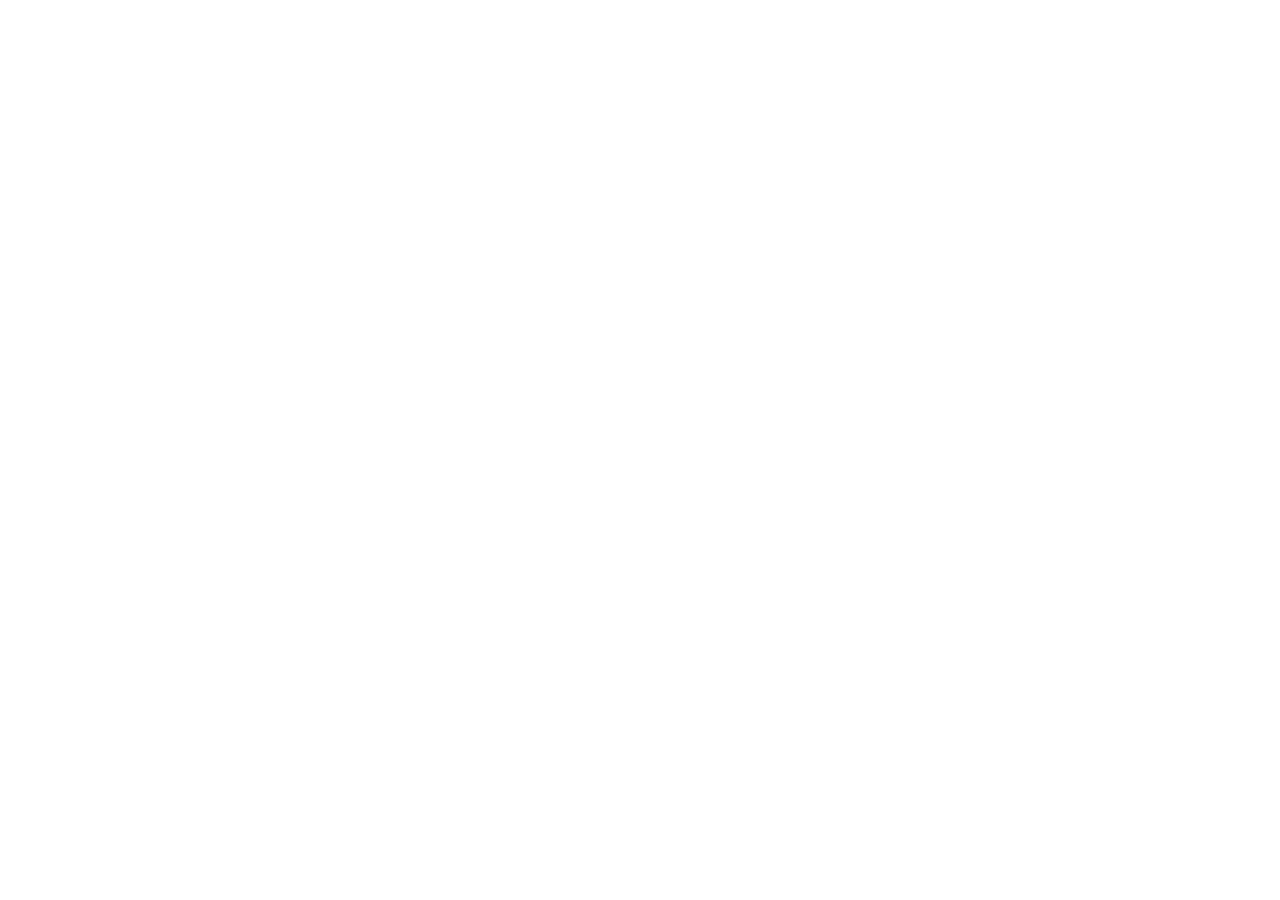
==== index.html @ 61d1d6d4 "Add initial HTML structure to index.html" ====
<!DOCTYPE html>

<html>
  <head>
    <meta charset="utf-8">
    <meta http-equiv="X-UA-Compatible" content="IE=edge">
    <title></title>
    <meta name="description" content="">
    <meta name="viewport" content="width=device-width, initial-scale=1">
    <link rel="stylesheet" href="">
  </head>
  <body>

    
    <script src="" async defer></script>
  </body>
</html>
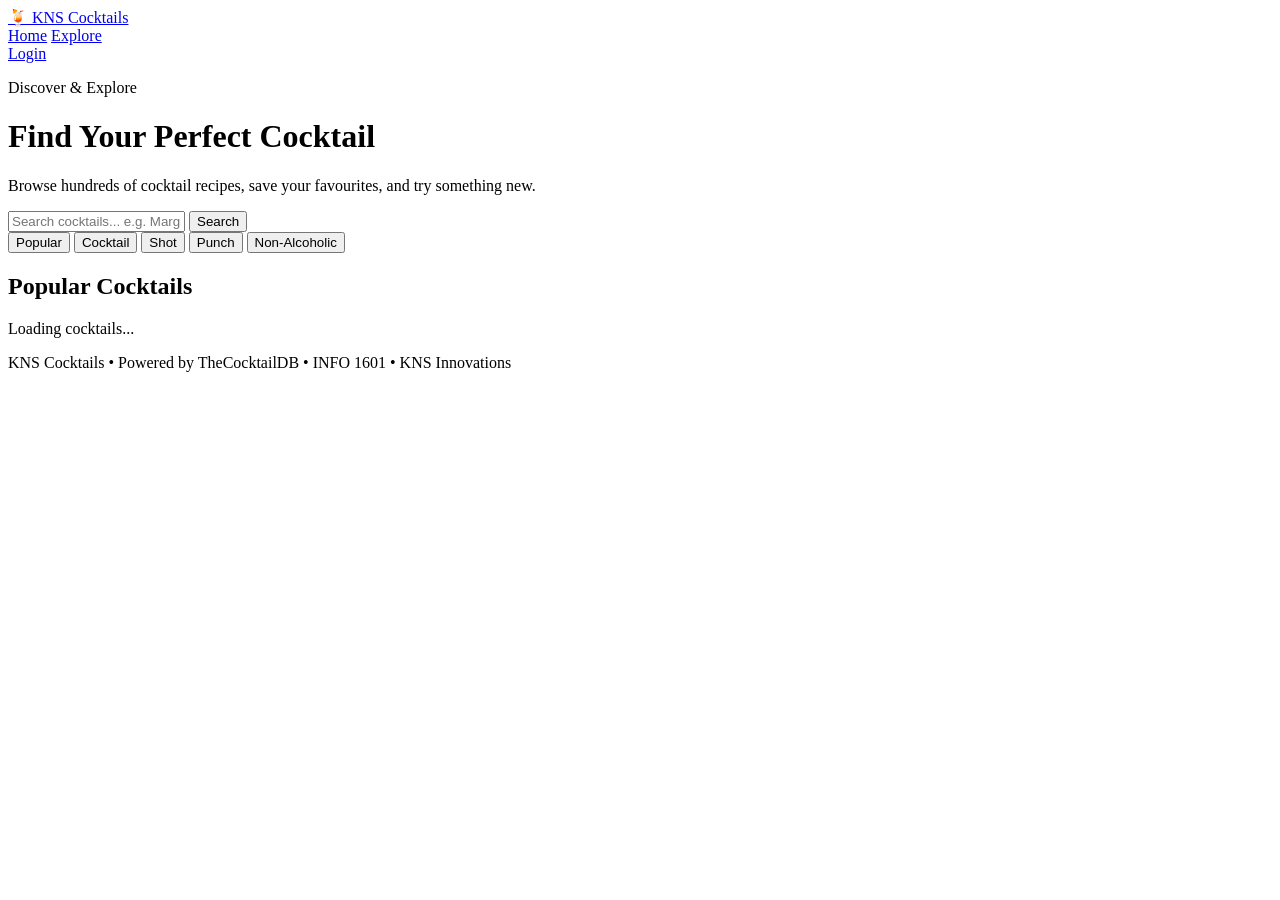
==== commit f8301c16: "Add homepage UI with cocktail search, filters, and dynamic drink cards" ====
--- a/index.html
+++ b/index.html
@@ -1,17 +1,192 @@
 <!DOCTYPE html>
+<html lang="en">
+<head>
+    <meta charset="UTF-8">
+    <meta name="viewport" content="width=device-width, initial-scale=1.0">
+    <meta name="description" content="KNS Cocktail Finder - Discover cocktail recipes">
+    <title>KNS Cocktail Finder</title>
+    <link rel="stylesheet" href="css/style.css">
+    <link href="https://fonts.googleapis.com/css2?family=DM+Sans:wght@400;500;700&family=Playfair+Display:wght@500;700&display=swap" rel="stylesheet">
+    <link rel="manifest" href="manifest.json">
+</head>
+<body>
 
-<html>
-  <head>
-    <meta charset="utf-8">
-    <meta http-equiv="X-UA-Compatible" content="IE=edge">
-    <title></title>
-    <meta name="description" content="">
-    <meta name="viewport" content="width=device-width, initial-scale=1">
-    <link rel="stylesheet" href="">
-  </head>
-  <body>
+<nav>
+    <a href="index.html" class="nav-brand">🍹 KNS Cocktails</a>
 
-    
-    <script src="" async defer></script>
-  </body>
+    <div class="nav-links">
+        <a href="index.html">Home</a>
+        <a href="#explore">Explore</a>
+    </div>
+
+    <div class="nav-links">
+        <a href="login.html" class="btn btn-gold" id="nav-login-btn">Login</a>
+
+        <div id="nav-user-area" style="display:none; align-items:center; gap:10px;">
+            <span style="color:#9b9b8e; font-size:0.88rem;">Hi, <strong style="color:#c9a84c;">Bob</strong></span>
+            <a href="dashboard.html" class="btn btn-outline">Dashboard</a>
+            <button onclick="logout()" class="btn btn-outline">Logout</button>
+        </div>
+    </div>
+</nav>
+
+<div class="hero">
+    <p class="eyebrow">Discover &amp; Explore</p>
+    <h1>Find Your Perfect <span>Cocktail</span></h1>
+    <p class="subtitle">Browse hundreds of cocktail recipes, save your favourites, and try something new.</p>
+
+    <div class="search-bar">
+        <input type="text" id="search-input" placeholder="Search cocktails... e.g. Margarita">
+        <button onclick="searchCocktails()">Search</button>
+    </div>
+
+    <div class="filters">
+        <button class="filter-btn active" onclick="filterClick(this, 'popular')">Popular</button>
+        <button class="filter-btn" onclick="filterClick(this, 'Cocktail')">Cocktail</button>
+        <button class="filter-btn" onclick="filterClick(this, 'Shot')">Shot</button>
+        <button class="filter-btn" onclick="filterClick(this, 'Punch / Party Drink')">Punch</button>
+        <button class="filter-btn" onclick="filterClick(this, 'Non_Alcoholic')">Non-Alcoholic</button>
+    </div>
+</div>
+
+<div class="section" id="explore">
+    <div class="section-header">
+        <h2>Popular <span>Cocktails</span></h2>
+        <span class="result-count" id="result-count"></span>
+    </div>
+    <div class="card-grid" id="cocktail-grid">
+        <p class="loading-msg">Loading cocktails...</p>
+    </div>
+</div>
+
+<footer>
+    <span>KNS Cocktails</span> &bull; Powered by TheCocktailDB &bull; INFO 1601 &bull; KNS Innovations
+</footer>
+
+<script src="js/app.js"></script>
+<script>
+    const API = "https://www.thecocktaildb.com/api/json/v1/1";
+
+    updateNavbar();
+
+    function buildCard(drink) {
+        const saved = isFavourite(drink.idDrink);
+        const icon = saved ? "♥" : "♡";
+        const cls = saved ? "bookmark-btn saved" : "bookmark-btn";
+
+        return `
+            <div class="cocktail-card">
+                <div class="card-img-wrap">
+                    <img src="${drink.strDrinkThumb}" alt="${drink.strDrink}" loading="lazy">
+                    <button class="${cls}" id="bm-${drink.idDrink}" onclick="handleBookmark('${drink.idDrink}')">${icon}</button>
+                </div>
+                <div class="card-info">
+                    <p class="card-name">${drink.strDrink}</p>
+                    <p class="card-category">${drink.strCategory || ""}</p>
+                    <a href="account.html?id=${drink.idDrink}" class="btn-card">View Recipe</a>
+                </div>
+            </div>`;
+    }
+
+    function drawCards(drinks) {
+        const grid = document.querySelector("#cocktail-grid");
+        const countEl = document.querySelector("#result-count");
+
+        if (!drinks || drinks.length === 0) {
+            grid.innerHTML = `<p class="loading-msg">No cocktails found.</p>`;
+            countEl.textContent = "";
+            return;
+        }
+
+        let html = "";
+        for (let drink of drinks) {
+            html += buildCard(drink);
+        }
+
+        grid.innerHTML = html;
+        countEl.textContent = drinks.length + " cocktails";
+    }
+
+    async function loadPopular() {
+        document.querySelector("#cocktail-grid").innerHTML = `<p class="loading-msg">Loading...</p>`;
+
+        const letters = ["m", "b", "s", "g", "a"];
+        const promises = letters.map(l => fetch(API + "/search.php?f=" + l).then(r => r.json()));
+        const results = await Promise.all(promises);
+
+        let drinks = [];
+        for (let result of results) {
+            if (result.drinks) {
+                drinks = drinks.concat(result.drinks);
+            }
+        }
+
+        drawCards(drinks.slice(0, 20));
+    }
+
+    async function loadByCategory(category) {
+        document.querySelector("#cocktail-grid").innerHTML = `<p class="loading-msg">Loading...</p>`;
+
+        let url;
+
+        if (category === "Non_Alcoholic") {
+            url = API + "/filter.php?a=Non_Alcoholic";
+        } else {
+            url = API + "/filter.php?c=" + encodeURIComponent(category);
+        }
+
+        const response = await fetch(url);
+        const data = await response.json();
+
+        drawCards((data.drinks || []).slice(0, 20));
+    }
+
+    async function searchCocktails() {
+        const query = document.querySelector("#search-input").value.trim();
+        if (!query) return;
+
+        document.querySelector("#cocktail-grid").innerHTML = `<p class="loading-msg">Searching...</p>`;
+
+        const response = await fetch(API + "/search.php?s=" + encodeURIComponent(query));
+        const data = await response.json();
+
+        drawCards(data.drinks);
+    }
+
+    function filterClick(btn, category) {
+        document.querySelectorAll(".filter-btn").forEach(function(b) {
+            b.classList.remove("active");
+        });
+
+        btn.classList.add("active");
+
+        if (category === "popular") {
+            loadPopular();
+        } else {
+            loadByCategory(category);
+        }
+    }
+
+    function handleBookmark(id) {
+        if (!isLoggedIn()) {
+            window.location.href = "login.html";
+            return;
+        }
+
+        const added = toggleFavourite(id);
+        const btn = document.querySelector("#bm-" + id);
+
+        btn.textContent = added ? "♥" : "♡";
+
+        if (added) {
+            btn.classList.add("saved");
+        } else {
+            btn.classList.remove("saved");
+        }
+    }
+
+    loadPopular();
+</script>
+
+</body>
 </html>
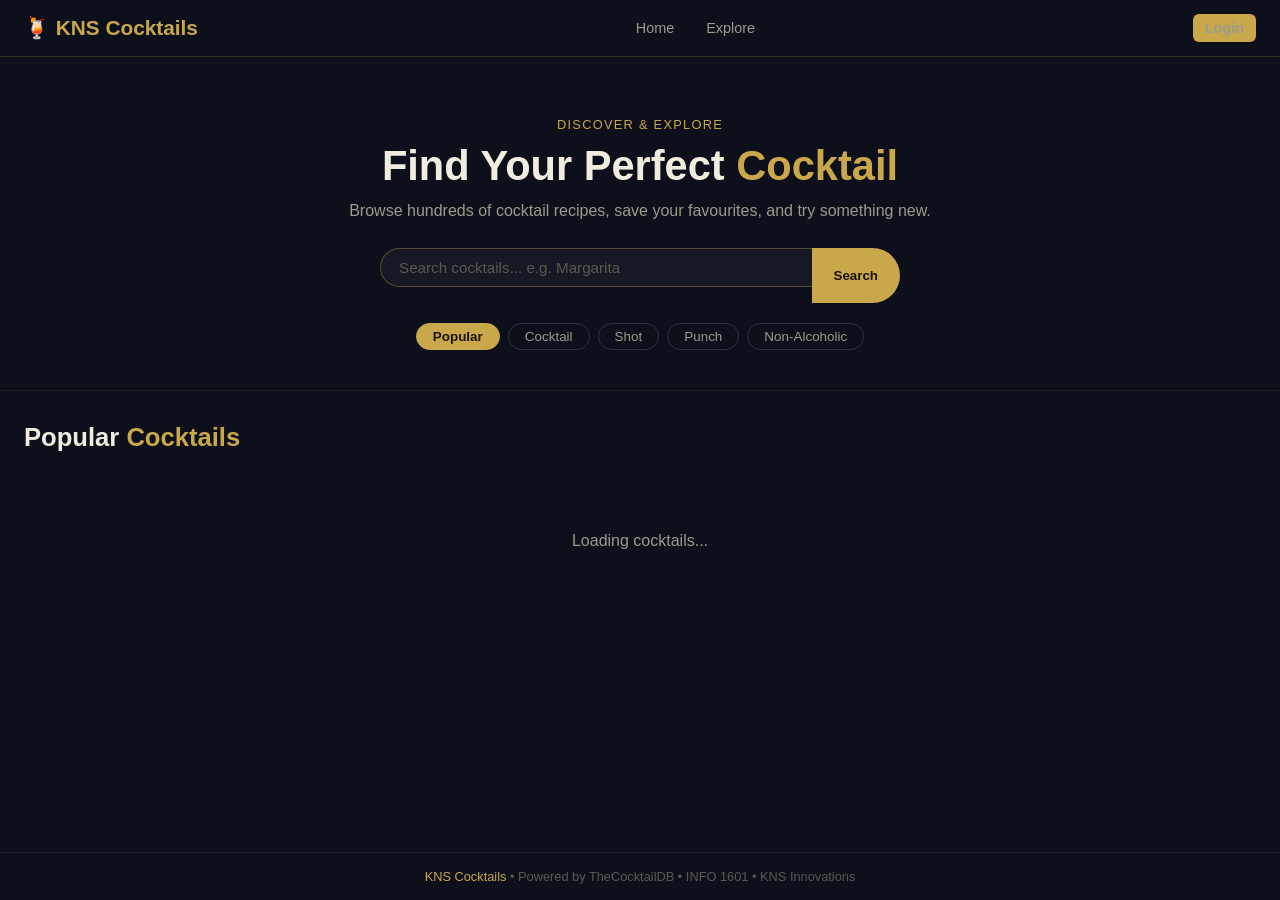
==== commit 20f5aeaf: "Fix stylesheet filename mismatch (styles.css → style.css reference)" ====
--- a/index.html
+++ b/index.html
@@ -5,7 +5,7 @@
     <meta name="viewport" content="width=device-width, initial-scale=1.0">
     <meta name="description" content="KNS Cocktail Finder - Discover cocktail recipes">
     <title>KNS Cocktail Finder</title>
-    <link rel="stylesheet" href="css/style.css">
+    <link rel="stylesheet" href="css/styles.css">
     <link href="https://fonts.googleapis.com/css2?family=DM+Sans:wght@400;500;700&family=Playfair+Display:wght@500;700&display=swap" rel="stylesheet">
     <link rel="manifest" href="manifest.json">
 </head>
--- a/css/styles.css
+++ b/css/styles.css
@@ -0,0 +1,613 @@
+/*Done By Kai*/
+
+* {
+  box-sizing: border-box;
+  margin: 0;
+  padding: 0;
+}
+
+body {
+background-color: #0d0f1a;
+color: #f0ece0;
+font-family: 'Segoe UI', sans-serif;
+display: flex;
+flex-direction: column;
+min-height: 100vh;
+}
+
+/* navbar */
+nav {
+  background-color: #0d0f1a;
+  border-bottom: 1px solid rgba(201, 168, 76, 0.2);
+  padding: 14px 24px;
+  display: flex;
+  align-items: center;
+  justify-content: space-between;
+  gap: 12px;
+  flex-wrap: wrap;
+}
+
+.nav-brand {
+color: #c9a84c;
+font-size: 1.3rem;
+font-weight: 700;
+text-decoration: none;
+}
+
+.nav-links {
+  display: flex;
+  align-items: center;
+  gap: 8px;
+  flex-wrap: wrap;
+}
+
+.nav-links a {
+color: #9b9b8e;
+text-decoration: none;
+padding: 6px 12px;
+border-radius: 6px;
+font-size: 0.9rem;
+}
+
+.nav-links a:hover {
+  color: #f0ece0;
+  background-color: #1e2135;
+}
+
+/* buttons */
+.btn {
+padding: 8px 18px;
+border-radius: 8px;
+font-size: 0.88rem;
+font-weight: 600;
+cursor: pointer;
+border: none;
+text-decoration: none;
+display: inline-block;
+}
+
+.btn-gold {
+  background-color: #c9a84c;
+  color: #1a1200;
+}
+
+.btn-gold:hover { background-color: #e8c96a; }
+
+.btn-outline {
+background-color: transparent;
+border: 1px solid rgba(255, 255, 255, 0.15);
+color: #f0ece0;
+}
+
+.btn-outline:hover {
+  border-color: rgba(201, 168, 76, 0.4);
+  color: #c9a84c;
+}
+
+/* hero */
+.hero {
+text-align: center;
+padding: 60px 24px 40px;
+border-bottom: 1px solid rgba(201, 168, 76, 0.1);
+}
+
+.hero .eyebrow {
+  color: #c9a84c;
+  font-size: 0.8rem;
+  text-transform: uppercase;
+  letter-spacing: 0.1em;
+  margin-bottom: 10px;
+}
+
+.hero h1 {
+font-size: 2.6rem;
+font-weight: 700;
+margin-bottom: 12px;
+}
+
+.hero h1 span { color: #c9a84c; }
+
+.hero .subtitle {
+  color: #9b9b8e;
+  margin-bottom: 28px;
+}
+
+/* search */
+.search-bar {
+display: flex;
+max-width: 520px;
+margin: 0 auto 20px;
+}
+
+.search-bar input {
+  flex: 1;
+  padding: 10px 18px;
+  background-color: #161824;
+  border: 1px solid rgba(201, 168, 76, 0.35);
+  border-right: none;
+  color: #f0ece0;
+  font-size: 0.95rem;
+  border-radius: 30px 0 0 30px;
+  outline: none;
+}
+
+.search-bar input::placeholder { color: #5a5a52; }
+
+.search-bar input:focus { border-color: #c9a84c; }
+
+.search-bar button {
+padding: 10px 22px;
+background-color: #c9a84c;
+color: #1a1200;
+border: none;
+font-weight: 700;
+border-radius: 0 30px 30px 0;
+cursor: pointer;
+}
+
+.search-bar button:hover { background-color: #e8c96a; }
+
+/* filters */
+.filters {
+  display: flex;
+  justify-content: center;
+  gap: 8px;
+  flex-wrap: wrap;
+}
+
+.filter-btn {
+background: transparent;
+border: 1px solid rgba(255, 255, 255, 0.15);
+color: #9b9b8e;
+border-radius: 20px;
+padding: 5px 16px;
+font-size: 0.84rem;
+cursor: pointer;
+}
+
+.filter-btn:hover, .filter-btn.active {
+  background-color: #c9a84c;
+  color: #1a1200;
+  border-color: #c9a84c;
+  font-weight: 600;
+}
+
+.section {
+padding: 32px 24px;
+flex: 1;
+}
+
+.section-header {
+  display: flex;
+  justify-content: space-between;
+  align-items: center;
+  margin-bottom: 20px;
+}
+
+.section-header h2 {
+font-size: 1.6rem;
+font-weight: 700;
+}
+
+.section-header h2 span { color: #c9a84c; }
+
+.result-count { color: #5a5a52; font-size: 0.82rem; }
+
+/* card grid */
+.card-grid {
+display: grid;
+grid-template-columns: repeat(auto-fill, minmax(190px, 1fr));
+gap: 16px;
+}
+
+.cocktail-card {
+  background-color: #161824;
+  border: 1px solid rgba(255, 255, 255, 0.07);
+  border-radius: 12px;
+  overflow: hidden;
+  transition: transform 0.2s, border-color 0.2s;
+}
+
+.cocktail-card:hover {
+transform: translateY(-4px);
+border-color: rgba(201, 168, 76, 0.35);
+}
+
+.card-img-wrap { position: relative; }
+
+.cocktail-card img {
+  width: 100%;
+  aspect-ratio: 1;
+  object-fit: cover;
+  display: block;
+}
+
+.bookmark-btn {
+position: absolute;
+top: 8px;
+right: 8px;
+width: 32px;
+height: 32px;
+border-radius: 50%;
+background: rgba(13, 15, 26, 0.7);
+border: 1px solid rgba(255, 255, 255, 0.1);
+color: #9b9b8e;
+font-size: 1rem;
+cursor: pointer;
+display: flex;
+align-items: center;
+justify-content: center;
+}
+
+.bookmark-btn:hover, .bookmark-btn.saved {
+  background-color: #c9a84c;
+  color: #1a1200;
+  border-color: #c9a84c;
+}
+
+.card-info { padding: 12px; }
+
+.card-name {
+color: #f0ece0;
+font-size: 0.92rem;
+font-weight: 600;
+margin-bottom: 3px;
+white-space: nowrap;
+overflow: hidden;
+text-overflow: ellipsis;
+}
+
+.card-category {
+  color: #5a5a52;
+  font-size: 0.78rem;
+  margin-bottom: 10px;
+}
+
+.btn-card {
+background-color: #c9a84c;
+color: #1a1200;
+font-weight: 600;
+border: none;
+font-size: 0.82rem;
+padding: 6px 14px;
+border-radius: 6px;
+width: 100%;
+cursor: pointer;
+text-decoration: none;
+display: block;
+text-align: center;
+}
+
+.btn-card:hover { background-color: #e8c96a; color: #1a1200; }
+
+.loading-msg {
+  text-align: center;
+  color: #9b9b8e;
+  padding: 60px;
+  grid-column: 1 / -1;
+}
+
+.empty-state {
+text-align: center;
+padding: 60px 20px;
+color: #9b9b8e;
+grid-column: 1 / -1;
+}
+
+.empty-state a { color: #c9a84c; }
+
+/* login */
+.login-page {
+  flex: 1;
+  display: flex;
+  align-items: center;
+  justify-content: center;
+  padding: 40px 16px;
+}
+
+.login-card {
+background-color: #161824;
+border: 1px solid rgba(201, 168, 76, 0.3);
+border-radius: 16px;
+padding: 36px 30px;
+width: 100%;
+max-width: 400px;
+}
+
+.login-logo {
+  text-align: center;
+  font-size: 1.8rem;
+  color: #c9a84c;
+  font-weight: 700;
+  margin-bottom: 4px;
+}
+
+.login-tagline {
+text-align: center;
+color: #5a5a52;
+font-size: 0.82rem;
+margin-bottom: 24px;
+}
+
+.login-card h2 {
+  text-align: center;
+  font-size: 1.3rem;
+  margin-bottom: 18px;
+}
+
+.hint-box {
+background: rgba(201, 168, 76, 0.08);
+border: 1px dashed rgba(201, 168, 76, 0.4);
+border-radius: 8px;
+padding: 10px 14px;
+font-size: 0.8rem;
+color: #9b9b8e;
+margin-bottom: 20px;
+line-height: 1.7;
+}
+
+.hint-box strong { color: #c9a84c; }
+
+label {
+  display: block;
+  font-size: 0.84rem;
+  color: #9b9b8e;
+  margin-bottom: 5px;
+}
+
+input {
+width: 100%;
+padding: 10px 14px;
+background-color: #1e2135;
+border: 1px solid rgba(255, 255, 255, 0.1);
+border-radius: 8px;
+color: #f0ece0;
+font-size: 0.92rem;
+margin-bottom: 16px;
+outline: none;
+}
+
+input:focus { border-color: #c9a84c; }
+input::placeholder { color: #5a5a52; }
+
+.btn-login {
+  width: 100%;
+  padding: 11px;
+  background-color: #c9a84c;
+  color: #1a1200;
+  font-weight: 700;
+  font-size: 1rem;
+  border: none;
+  border-radius: 8px;
+  cursor: pointer;
+  margin-top: 4px;
+}
+
+.btn-login:hover { background-color: #e8c96a; }
+
+.back-link {
+text-align: center;
+margin-top: 18px;
+font-size: 0.82rem;
+}
+
+.back-link a { color: #9b9b8e; text-decoration: none; }
+.back-link a:hover { color: #c9a84c; }
+
+.alert {
+  padding: 10px 14px;
+  border-radius: 8px;
+  font-size: 0.85rem;
+  margin-bottom: 14px;
+  display: none;
+}
+
+.alert-error {
+background: rgba(224, 85, 85, 0.12);
+border: 1px solid rgba(224, 85, 85, 0.35);
+color: #e07070;
+}
+
+.alert-success {
+  background: rgba(76, 175, 80, 0.12);
+  border: 1px solid rgba(76, 175, 80, 0.35);
+  color: #6cc570;
+}
+
+/* dashboard */
+.welcome-banner {
+background-color: #161824;
+border: 1px solid rgba(201, 168, 76, 0.3);
+border-radius: 12px;
+padding: 18px 22px;
+display: flex;
+justify-content: space-between;
+align-items: center;
+flex-wrap: wrap;
+gap: 12px;
+margin-bottom: 24px;
+}
+
+.welcome-banner h2 {
+  font-size: 1.3rem;
+  margin-bottom: 4px;
+}
+
+.welcome-banner h2 span { color: #c9a84c; }
+.welcome-banner p { color: #5a5a52; font-size: 0.83rem; }
+
+.saved-pill {
+background: rgba(201, 168, 76, 0.1);
+border: 1px solid rgba(201, 168, 76, 0.3);
+color: #c9a84c;
+font-size: 0.8rem;
+font-weight: 600;
+padding: 4px 14px;
+border-radius: 20px;
+}
+
+.tab-bar {
+  display: flex;
+  border-bottom: 1px solid rgba(255, 255, 255, 0.08);
+  margin-bottom: 24px;
+}
+
+.tab-btn {
+background: transparent;
+border: none;
+border-bottom: 2px solid transparent;
+color: #9b9b8e;
+padding: 10px 20px;
+font-size: 0.9rem;
+font-weight: 500;
+cursor: pointer;
+margin-bottom: -1px;
+}
+
+.tab-btn:hover { color: #f0ece0; }
+
+.tab-btn.active {
+  color: #c9a84c;
+  border-bottom-color: #c9a84c;
+}
+
+/* account / detail page */
+.back-btn {
+background: transparent;
+border: 1px solid rgba(255, 255, 255, 0.15);
+color: #9b9b8e;
+border-radius: 8px;
+padding: 6px 14px;
+font-size: 0.85rem;
+cursor: pointer;
+margin-bottom: 24px;
+}
+
+.back-btn:hover { border-color: rgba(201, 168, 76, 0.4); color: #c9a84c; }
+
+.detail-layout {
+  display: grid;
+  grid-template-columns: 1fr 1fr;
+  gap: 40px;
+  align-items: start;
+  margin-bottom: 32px;
+}
+
+.detail-image {
+width: 100%;
+aspect-ratio: 1;
+object-fit: cover;
+border-radius: 16px;
+display: block;
+}
+
+.drink-badge {
+  display: inline-block;
+  background: rgba(201, 168, 76, 0.12);
+  border: 1px solid rgba(201, 168, 76, 0.3);
+  color: #c9a84c;
+  font-size: 0.78rem;
+  padding: 3px 12px;
+  border-radius: 20px;
+  margin-right: 6px;
+  margin-bottom: 10px;
+}
+
+.drink-name {
+font-size: 2rem;
+font-weight: 700;
+margin-bottom: 8px;
+}
+
+.drink-meta {
+  color: #9b9b8e;
+  font-size: 0.9rem;
+  margin-bottom: 20px;
+}
+
+.btn-bookmark {
+border: 1px solid rgba(255, 255, 255, 0.15);
+background: transparent;
+color: #f0ece0;
+padding: 9px 20px;
+border-radius: 8px;
+font-size: 0.88rem;
+cursor: pointer;
+}
+
+.btn-bookmark:hover { border-color: rgba(201, 168, 76, 0.4); color: #c9a84c; }
+
+.btn-bookmark.saved {
+  background-color: #c9a84c;
+  color: #1a1200;
+  border-color: #c9a84c;
+  font-weight: 700;
+}
+
+.login-prompt { font-size: 0.8rem; color: #5a5a52; margin-top: 10px; }
+.login-prompt a { color: #c9a84c; text-decoration: none; }
+
+.content-row {
+display: grid;
+grid-template-columns: 1fr 1fr;
+gap: 20px;
+}
+
+.content-block {
+  background-color: #161824;
+  border: 1px solid rgba(255, 255, 255, 0.07);
+  border-radius: 12px;
+  padding: 20px;
+}
+
+.content-block-title {
+font-size: 0.76rem;
+text-transform: uppercase;
+letter-spacing: 0.12em;
+color: #c9a84c;
+font-weight: 700;
+margin-bottom: 16px;
+}
+
+.ingredient-row {
+  display: flex;
+  justify-content: space-between;
+  padding: 8px 0;
+  border-bottom: 1px solid rgba(255, 255, 255, 0.06);
+  font-size: 0.88rem;
+}
+
+.ingredient-row:last-child { border-bottom: none; }
+.ingredient-name { color: #f0ece0; font-weight: 500; }
+.ingredient-measure { color: #c9a84c; font-size: 0.82rem; }
+
+.instructions-text {
+color: #9b9b8e;
+font-size: 0.92rem;
+line-height: 1.85;
+}
+
+footer {
+  background-color: #0d0f1a;
+  border-top: 1px solid rgba(255, 255, 255, 0.07);
+  color: #5a5a52;
+  text-align: center;
+  padding: 16px;
+  font-size: 0.8rem;
+  margin-top: auto;
+}
+
+footer span { color: #c9a84c; }
+
+/* responsive */
+@media (max-width: 768px) {
+.detail-layout { grid-template-columns: 1fr; gap: 20px; }
+.content-row { grid-template-columns: 1fr; }
+}
+
+@media (max-width: 600px) {
+  .hero h1 { font-size: 1.9rem; }
+  .card-grid { grid-template-columns: repeat(2, 1fr); gap: 10px; }
+  nav { padding: 12px 16px; }
+  .section { padding: 24px 16px; }
+}
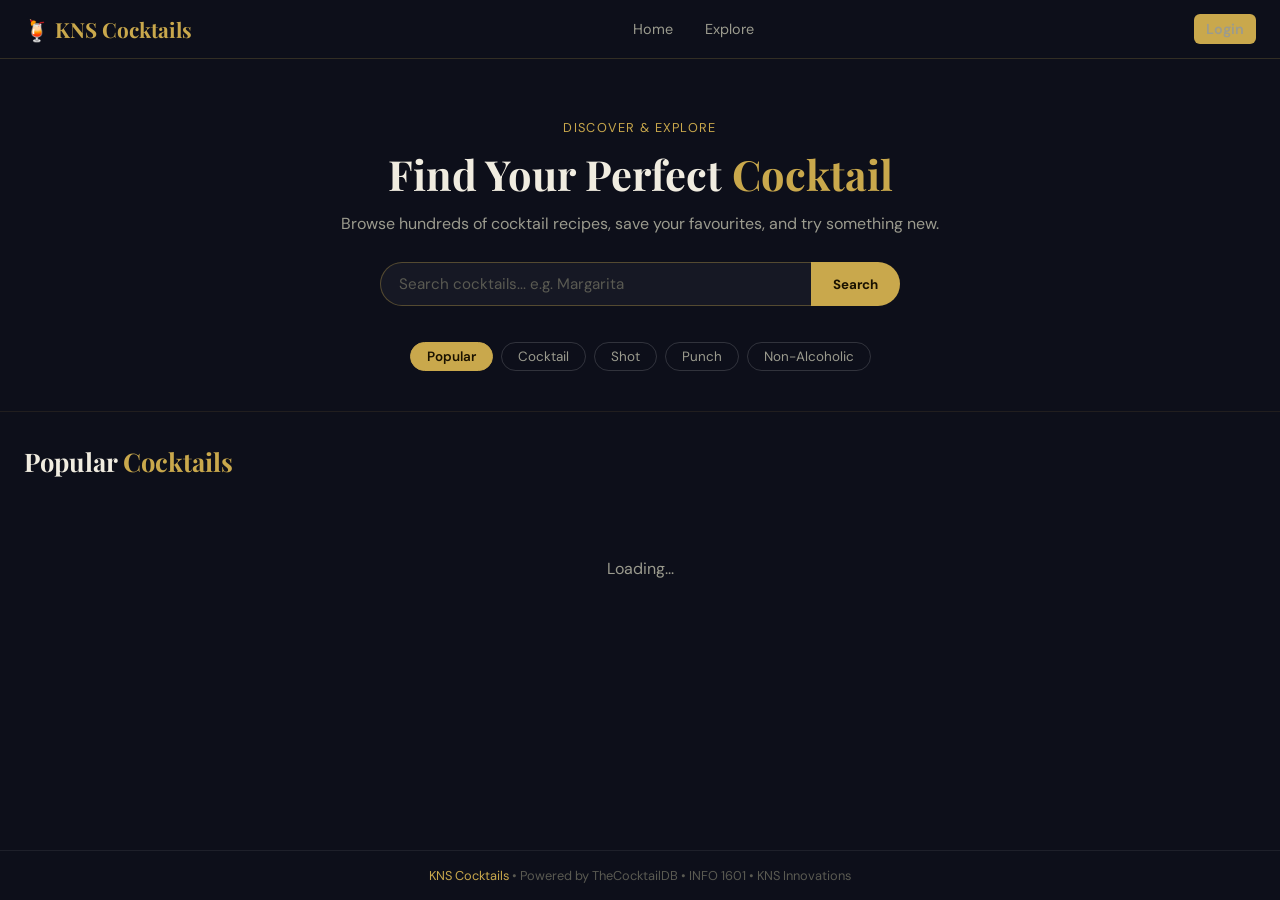
==== commit 8e6b5fdc: "Add manifest.json for PWA support with app metadata and icons" ====
--- a/index.html
+++ b/index.html
@@ -1,75 +1,110 @@
-<!DOCTYPE html>
+<!doctype html>
 <html lang="en">
-<head>
-    <meta charset="UTF-8">
-    <meta name="viewport" content="width=device-width, initial-scale=1.0">
-    <meta name="description" content="KNS Cocktail Finder - Discover cocktail recipes">
+  <head>
+    <meta charset="UTF-8" />
+    <meta name="viewport" content="width=device-width, initial-scale=1.0" />
+    <meta
+      name="description"
+      content="KNS Cocktail Finder - Discover cocktail recipes"
+    />
     <title>KNS Cocktail Finder</title>
-    <link rel="stylesheet" href="css/styles.css">
-    <link href="https://fonts.googleapis.com/css2?family=DM+Sans:wght@400;500;700&family=Playfair+Display:wght@500;700&display=swap" rel="stylesheet">
-    <link rel="manifest" href="manifest.json">
-</head>
-<body>
-
-<nav>
-    <a href="index.html" class="nav-brand">🍹 KNS Cocktails</a>
-
-    <div class="nav-links">
+    <link rel="stylesheet" href="css/styles.css" />
+    <link
+      href="https://fonts.googleapis.com/css2?family=DM+Sans:wght@400;500;700&family=Playfair+Display:wght@500;700&display=swap"
+      rel="stylesheet"
+    />
+    <link rel="manifest" href="manifest.json" />
+    <meta name="theme-color" content="#000000" />
+  </head>
+  <body>
+    <nav>
+      <a href="index.html" class="nav-brand">🍹 KNS Cocktails</a>
+
+      <div class="nav-links">
         <a href="index.html">Home</a>
         <a href="#explore">Explore</a>
+      </div>
+
+      <div class="nav-links">
+        <a href="login.html" class="btn btn-gold" id="nav-login-btn">Login</a>
+
+        <div
+          id="nav-user-area"
+          style="display: none; align-items: center; gap: 10px"
+        >
+          <span style="color: #9b9b8e; font-size: 0.88rem"
+            >Hi, <strong style="color: #c9a84c">Bob</strong></span
+          >
+          <a href="dashboard.html" class="btn btn-outline">Dashboard</a>
+          <button onclick="logout()" class="btn btn-outline">Logout</button>
+        </div>
+      </div>
+    </nav>
+
+    <div class="hero">
+      <p class="eyebrow">Discover &amp; Explore</p>
+      <h1>Find Your Perfect <span>Cocktail</span></h1>
+      <p class="subtitle">
+        Browse hundreds of cocktail recipes, save your favourites, and try
+        something new.
+      </p>
+
+      <div class="search-bar">
+        <input
+          type="text"
+          id="search-input"
+          placeholder="Search cocktails... e.g. Margarita"
+        />
+        <button onclick="searchCocktails()">Search</button>
+      </div>
+
+      <div class="filters">
+        <button
+          class="filter-btn active"
+          onclick="filterClick(this, 'popular')"
+        >
+          Popular
+        </button>
+        <button class="filter-btn" onclick="filterClick(this, 'Cocktail')">
+          Cocktail
+        </button>
+        <button class="filter-btn" onclick="filterClick(this, 'Shot')">
+          Shot
+        </button>
+        <button
+          class="filter-btn"
+          onclick="filterClick(this, 'Punch / Party Drink')"
+        >
+          Punch
+        </button>
+        <button class="filter-btn" onclick="filterClick(this, 'Non_Alcoholic')">
+          Non-Alcoholic
+        </button>
+      </div>
     </div>
 
-    <div class="nav-links">
-        <a href="login.html" class="btn btn-gold" id="nav-login-btn">Login</a>
-
-        <div id="nav-user-area" style="display:none; align-items:center; gap:10px;">
-            <span style="color:#9b9b8e; font-size:0.88rem;">Hi, <strong style="color:#c9a84c;">Bob</strong></span>
-            <a href="dashboard.html" class="btn btn-outline">Dashboard</a>
-            <button onclick="logout()" class="btn btn-outline">Logout</button>
-        </div>
-    </div>
-</nav>
-
-<div class="hero">
-    <p class="eyebrow">Discover &amp; Explore</p>
-    <h1>Find Your Perfect <span>Cocktail</span></h1>
-    <p class="subtitle">Browse hundreds of cocktail recipes, save your favourites, and try something new.</p>
-
-    <div class="search-bar">
-        <input type="text" id="search-input" placeholder="Search cocktails... e.g. Margarita">
-        <button onclick="searchCocktails()">Search</button>
-    </div>
-
-    <div class="filters">
-        <button class="filter-btn active" onclick="filterClick(this, 'popular')">Popular</button>
-        <button class="filter-btn" onclick="filterClick(this, 'Cocktail')">Cocktail</button>
-        <button class="filter-btn" onclick="filterClick(this, 'Shot')">Shot</button>
-        <button class="filter-btn" onclick="filterClick(this, 'Punch / Party Drink')">Punch</button>
-        <button class="filter-btn" onclick="filterClick(this, 'Non_Alcoholic')">Non-Alcoholic</button>
-    </div>
-</div>
-
-<div class="section" id="explore">
-    <div class="section-header">
+    <div class="section" id="explore">
+      <div class="section-header">
         <h2>Popular <span>Cocktails</span></h2>
         <span class="result-count" id="result-count"></span>
+      </div>
+      <div class="card-grid" id="cocktail-grid">
+        <p class="loading-msg">Loading cocktails...</p>
+      </div>
     </div>
-    <div class="card-grid" id="cocktail-grid">
-        <p class="loading-msg">Loading cocktails...</p>
-    </div>
-</div>
-
-<footer>
-    <span>KNS Cocktails</span> &bull; Powered by TheCocktailDB &bull; INFO 1601 &bull; KNS Innovations
-</footer>
-
-<script src="js/app.js"></script>
-<script>
-    const API = "https://www.thecocktaildb.com/api/json/v1/1";
-
-    updateNavbar();
-
-    function buildCard(drink) {
+
+    <footer>
+      <span>KNS Cocktails</span> &bull; Powered by TheCocktailDB &bull; INFO
+      1601 &bull; KNS Innovations
+    </footer>
+
+    <script src="js/app.js"></script>
+    <script>
+      const API = "https://www.thecocktaildb.com/api/json/v1/1";
+
+      updateNavbar();
+
+      function buildCard(drink) {
         const saved = isFavourite(drink.idDrink);
         const icon = saved ? "♥" : "♡";
         const cls = saved ? "bookmark-btn saved" : "bookmark-btn";
@@ -86,91 +121,98 @@
                     <a href="account.html?id=${drink.idDrink}" class="btn-card">View Recipe</a>
                 </div>
             </div>`;
-    }
-
-    function drawCards(drinks) {
+      }
+
+      function drawCards(drinks) {
         const grid = document.querySelector("#cocktail-grid");
         const countEl = document.querySelector("#result-count");
 
         if (!drinks || drinks.length === 0) {
-            grid.innerHTML = `<p class="loading-msg">No cocktails found.</p>`;
-            countEl.textContent = "";
-            return;
+          grid.innerHTML = `<p class="loading-msg">No cocktails found.</p>`;
+          countEl.textContent = "";
+          return;
         }
 
         let html = "";
         for (let drink of drinks) {
-            html += buildCard(drink);
+          html += buildCard(drink);
         }
 
         grid.innerHTML = html;
         countEl.textContent = drinks.length + " cocktails";
-    }
-
-    async function loadPopular() {
-        document.querySelector("#cocktail-grid").innerHTML = `<p class="loading-msg">Loading...</p>`;
+      }
+
+      async function loadPopular() {
+        document.querySelector("#cocktail-grid").innerHTML =
+          `<p class="loading-msg">Loading...</p>`;
 
         const letters = ["m", "b", "s", "g", "a"];
-        const promises = letters.map(l => fetch(API + "/search.php?f=" + l).then(r => r.json()));
+        const promises = letters.map((l) =>
+          fetch(API + "/search.php?f=" + l).then((r) => r.json()),
+        );
         const results = await Promise.all(promises);
 
         let drinks = [];
         for (let result of results) {
-            if (result.drinks) {
-                drinks = drinks.concat(result.drinks);
-            }
+          if (result.drinks) {
+            drinks = drinks.concat(result.drinks);
+          }
         }
 
         drawCards(drinks.slice(0, 20));
-    }
-
-    async function loadByCategory(category) {
-        document.querySelector("#cocktail-grid").innerHTML = `<p class="loading-msg">Loading...</p>`;
+      }
+
+      async function loadByCategory(category) {
+        document.querySelector("#cocktail-grid").innerHTML =
+          `<p class="loading-msg">Loading...</p>`;
 
         let url;
 
         if (category === "Non_Alcoholic") {
-            url = API + "/filter.php?a=Non_Alcoholic";
+          url = API + "/filter.php?a=Non_Alcoholic";
         } else {
-            url = API + "/filter.php?c=" + encodeURIComponent(category);
+          url = API + "/filter.php?c=" + encodeURIComponent(category);
         }
 
         const response = await fetch(url);
         const data = await response.json();
 
         drawCards((data.drinks || []).slice(0, 20));
-    }
-
-    async function searchCocktails() {
+      }
+
+      async function searchCocktails() {
         const query = document.querySelector("#search-input").value.trim();
         if (!query) return;
 
-        document.querySelector("#cocktail-grid").innerHTML = `<p class="loading-msg">Searching...</p>`;
-
-        const response = await fetch(API + "/search.php?s=" + encodeURIComponent(query));
+        document.querySelector("#cocktail-grid").innerHTML =
+          `<p class="loading-msg">Searching...</p>`;
+
+        const response = await fetch(
+          API + "/search.php?s=" + encodeURIComponent(query),
+        );
         const data = await response.json();
 
         drawCards(data.drinks);
-    }
-
-    function filterClick(btn, category) {
-        document.querySelectorAll(".filter-btn").forEach(function(b) {
-            b.classList.remove("active");
+      }
+
+      function filterClick(btn, category) {
+        document.querySelectorAll(".filter-btn").forEach(function (b) {
+          b.classList.remove("active");
         });
 
         btn.classList.add("active");
 
         if (category === "popular") {
-            loadPopular();
+          loadPopular();
         } else {
-            loadByCategory(category);
-        }
-    }
-
-    function handleBookmark(id) {
+          loadByCategory(category);
+        }
+      }
+
+      function handleBookmark(id) {
         if (!isLoggedIn()) {
-            window.location.href = "login.html";
-            return;
+          window.location.href = "login.html";
+          return;
         }
 
         const added = toggleFavourite(id);
@@ -179,14 +221,20 @@
         btn.textContent = added ? "♥" : "♡";
 
         if (added) {
-            btn.classList.add("saved");
+          btn.classList.add("saved");
         } else {
-            btn.classList.remove("saved");
-        }
-    }
-
-    loadPopular();
-</script>
-
-</body>
+          btn.classList.remove("saved");
+        }
+      }
+
+      loadPopular();
+
+      if ("serviceWorker" in navigator) {
+        navigator.serviceWorker
+          .register("/service-worker.js")
+          .then(() => console.log("Service Worker Registered"))
+          .catch((err) => console.log("SW error:", err));
+      }
+    </script>
+  </body>
 </html>
--- a/css/styles.css
+++ b/css/styles.css
@@ -1,4 +1,4 @@
-/*Done By Kai*/
+/* done by Kai */
 
 * {
   box-sizing: border-box;
@@ -7,12 +7,12 @@
 }
 
 body {
-background-color: #0d0f1a;
-color: #f0ece0;
-font-family: 'Segoe UI', sans-serif;
-display: flex;
-flex-direction: column;
-min-height: 100vh;
+  background-color: #0d0f1a;
+  color: #f0ece0;
+  font-family: "DM Sans", sans-serif;
+  display: flex;
+  flex-direction: column;
+  min-height: 100vh;
 }
 
 /* navbar */
@@ -28,10 +28,10 @@
 }
 
 .nav-brand {
-color: #c9a84c;
-font-size: 1.3rem;
-font-weight: 700;
-text-decoration: none;
+  color: #c9a84c;
+  font-size: 1.3rem;
+  font-weight: 700;
+  text-decoration: none;
 }
 
 .nav-links {
@@ -42,11 +42,11 @@
 }
 
 .nav-links a {
-color: #9b9b8e;
-text-decoration: none;
-padding: 6px 12px;
-border-radius: 6px;
-font-size: 0.9rem;
+  color: #9b9b8e;
+  text-decoration: none;
+  padding: 6px 12px;
+  border-radius: 6px;
+  font-size: 0.9rem;
 }
 
 .nav-links a:hover {
@@ -56,14 +56,14 @@
 
 /* buttons */
 .btn {
-padding: 8px 18px;
-border-radius: 8px;
-font-size: 0.88rem;
-font-weight: 600;
-cursor: pointer;
-border: none;
-text-decoration: none;
-display: inline-block;
+  padding: 8px 18px;
+  border-radius: 8px;
+  font-size: 0.88rem;
+  font-weight: 600;
+  cursor: pointer;
+  border: none;
+  text-decoration: none;
+  display: inline-block;
 }
 
 .btn-gold {
@@ -71,12 +71,14 @@
   color: #1a1200;
 }
 
-.btn-gold:hover { background-color: #e8c96a; }
+.btn-gold:hover {
+  background-color: #e8c96a;
+}
 
 .btn-outline {
-background-color: transparent;
-border: 1px solid rgba(255, 255, 255, 0.15);
-color: #f0ece0;
+  background-color: transparent;
+  border: 1px solid rgba(255, 255, 255, 0.15);
+  color: #f0ece0;
 }
 
 .btn-outline:hover {
@@ -86,9 +88,9 @@
 
 /* hero */
 .hero {
-text-align: center;
-padding: 60px 24px 40px;
-border-bottom: 1px solid rgba(201, 168, 76, 0.1);
+  text-align: center;
+  padding: 60px 24px 40px;
+  border-bottom: 1px solid rgba(201, 168, 76, 0.1);
 }
 
 .hero .eyebrow {
@@ -100,12 +102,14 @@
 }
 
 .hero h1 {
-font-size: 2.6rem;
-font-weight: 700;
-margin-bottom: 12px;
-}
-
-.hero h1 span { color: #c9a84c; }
+  font-size: 2.6rem;
+  font-weight: 700;
+  margin-bottom: 12px;
+}
+
+.hero h1 span {
+  color: #c9a84c;
+}
 
 .hero .subtitle {
   color: #9b9b8e;
@@ -114,9 +118,10 @@
 
 /* search */
 .search-bar {
-display: flex;
-max-width: 520px;
-margin: 0 auto 20px;
+  display: flex;
+  max-width: 520px;
+  margin: 0 auto 20px;
+  align-items: stretch;
 }
 
 .search-bar input {
@@ -129,23 +134,36 @@
   font-size: 0.95rem;
   border-radius: 30px 0 0 30px;
   outline: none;
-}
-
-.search-bar input::placeholder { color: #5a5a52; }
-
-.search-bar input:focus { border-color: #c9a84c; }
+  height: 44px;
+  box-sizing: border-box;
+}
+
+.search-bar input::placeholder {
+  color: #5a5a52;
+}
+
+.search-bar input:focus {
+  border-color: #c9a84c;
+}
 
 .search-bar button {
-padding: 10px 22px;
-background-color: #c9a84c;
-color: #1a1200;
-border: none;
-font-weight: 700;
-border-radius: 0 30px 30px 0;
-cursor: pointer;
-}
-
-.search-bar button:hover { background-color: #e8c96a; }
+  padding: 0 22px;
+  height: 44px;
+  background-color: #c9a84c;
+  color: #1a1200;
+  border: none;
+  font-weight: 700;
+  border-radius: 0 30px 30px 0;
+  cursor: pointer;
+  display: flex;
+  align-items: center;
+  justify-content: center;
+  box-sizing: border-box;
+}
+
+.search-bar button:hover {
+  background-color: #e8c96a;
+}
 
 /* filters */
 .filters {
@@ -156,16 +174,17 @@
 }
 
 .filter-btn {
-background: transparent;
-border: 1px solid rgba(255, 255, 255, 0.15);
-color: #9b9b8e;
-border-radius: 20px;
-padding: 5px 16px;
-font-size: 0.84rem;
-cursor: pointer;
-}
-
-.filter-btn:hover, .filter-btn.active {
+  background: transparent;
+  border: 1px solid rgba(255, 255, 255, 0.15);
+  color: #9b9b8e;
+  border-radius: 20px;
+  padding: 5px 16px;
+  font-size: 0.84rem;
+  cursor: pointer;
+}
+
+.filter-btn:hover,
+.filter-btn.active {
   background-color: #c9a84c;
   color: #1a1200;
   border-color: #c9a84c;
@@ -173,8 +192,8 @@
 }
 
 .section {
-padding: 32px 24px;
-flex: 1;
+  padding: 32px 24px;
+  flex: 1;
 }
 
 .section-header {
@@ -185,19 +204,24 @@
 }
 
 .section-header h2 {
-font-size: 1.6rem;
-font-weight: 700;
-}
-
-.section-header h2 span { color: #c9a84c; }
-
-.result-count { color: #5a5a52; font-size: 0.82rem; }
+  font-size: 1.6rem;
+  font-weight: 700;
+}
+
+.section-header h2 span {
+  color: #c9a84c;
+}
+
+.result-count {
+  color: #5a5a52;
+  font-size: 0.82rem;
+}
 
 /* card grid */
 .card-grid {
-display: grid;
-grid-template-columns: repeat(auto-fill, minmax(190px, 1fr));
-gap: 16px;
+  display: grid;
+  grid-template-columns: repeat(auto-fill, minmax(190px, 1fr));
+  gap: 16px;
 }
 
 .cocktail-card {
@@ -205,15 +229,19 @@
   border: 1px solid rgba(255, 255, 255, 0.07);
   border-radius: 12px;
   overflow: hidden;
-  transition: transform 0.2s, border-color 0.2s;
+  transition:
+    transform 0.2s,
+    border-color 0.2s;
 }
 
 .cocktail-card:hover {
-transform: translateY(-4px);
-border-color: rgba(201, 168, 76, 0.35);
-}
-
-.card-img-wrap { position: relative; }
+  transform: translateY(-4px);
+  border-color: rgba(201, 168, 76, 0.35);
+}
+
+.card-img-wrap {
+  position: relative;
+}
 
 .cocktail-card img {
   width: 100%;
@@ -223,38 +251,41 @@
 }
 
 .bookmark-btn {
-position: absolute;
-top: 8px;
-right: 8px;
-width: 32px;
-height: 32px;
-border-radius: 50%;
-background: rgba(13, 15, 26, 0.7);
-border: 1px solid rgba(255, 255, 255, 0.1);
-color: #9b9b8e;
-font-size: 1rem;
-cursor: pointer;
-display: flex;
-align-items: center;
-justify-content: center;
-}
-
-.bookmark-btn:hover, .bookmark-btn.saved {
+  position: absolute;
+  top: 8px;
+  right: 8px;
+  width: 32px;
+  height: 32px;
+  border-radius: 50%;
+  background: rgba(13, 15, 26, 0.7);
+  border: 1px solid rgba(255, 255, 255, 0.1);
+  color: #9b9b8e;
+  font-size: 1rem;
+  cursor: pointer;
+  display: flex;
+  align-items: center;
+  justify-content: center;
+}
+
+.bookmark-btn:hover,
+.bookmark-btn.saved {
   background-color: #c9a84c;
   color: #1a1200;
   border-color: #c9a84c;
 }
 
-.card-info { padding: 12px; }
+.card-info {
+  padding: 12px;
+}
 
 .card-name {
-color: #f0ece0;
-font-size: 0.92rem;
-font-weight: 600;
-margin-bottom: 3px;
-white-space: nowrap;
-overflow: hidden;
-text-overflow: ellipsis;
+  color: #f0ece0;
+  font-size: 0.92rem;
+  font-weight: 600;
+  margin-bottom: 3px;
+  white-space: nowrap;
+  overflow: hidden;
+  text-overflow: ellipsis;
 }
 
 .card-category {
@@ -264,21 +295,24 @@
 }
 
 .btn-card {
-background-color: #c9a84c;
-color: #1a1200;
-font-weight: 600;
-border: none;
-font-size: 0.82rem;
-padding: 6px 14px;
-border-radius: 6px;
-width: 100%;
-cursor: pointer;
-text-decoration: none;
-display: block;
-text-align: center;
-}
-
-.btn-card:hover { background-color: #e8c96a; color: #1a1200; }
+  background-color: #c9a84c;
+  color: #1a1200;
+  font-weight: 600;
+  border: none;
+  font-size: 0.82rem;
+  padding: 6px 14px;
+  border-radius: 6px;
+  width: 100%;
+  cursor: pointer;
+  text-decoration: none;
+  display: block;
+  text-align: center;
+}
+
+.btn-card:hover {
+  background-color: #e8c96a;
+  color: #1a1200;
+}
 
 .loading-msg {
   text-align: center;
@@ -288,13 +322,15 @@
 }
 
 .empty-state {
-text-align: center;
-padding: 60px 20px;
-color: #9b9b8e;
-grid-column: 1 / -1;
-}
-
-.empty-state a { color: #c9a84c; }
+  text-align: center;
+  padding: 60px 20px;
+  color: #9b9b8e;
+  grid-column: 1 / -1;
+}
+
+.empty-state a {
+  color: #c9a84c;
+}
 
 /* login */
 .login-page {
@@ -306,12 +342,12 @@
 }
 
 .login-card {
-background-color: #161824;
-border: 1px solid rgba(201, 168, 76, 0.3);
-border-radius: 16px;
-padding: 36px 30px;
-width: 100%;
-max-width: 400px;
+  background-color: #161824;
+  border: 1px solid rgba(201, 168, 76, 0.3);
+  border-radius: 16px;
+  padding: 36px 30px;
+  width: 100%;
+  max-width: 400px;
 }
 
 .login-logo {
@@ -323,10 +359,10 @@
 }
 
 .login-tagline {
-text-align: center;
-color: #5a5a52;
-font-size: 0.82rem;
-margin-bottom: 24px;
+  text-align: center;
+  color: #5a5a52;
+  font-size: 0.82rem;
+  margin-bottom: 24px;
 }
 
 .login-card h2 {
@@ -336,17 +372,19 @@
 }
 
 .hint-box {
-background: rgba(201, 168, 76, 0.08);
-border: 1px dashed rgba(201, 168, 76, 0.4);
-border-radius: 8px;
-padding: 10px 14px;
-font-size: 0.8rem;
-color: #9b9b8e;
-margin-bottom: 20px;
-line-height: 1.7;
-}
-
-.hint-box strong { color: #c9a84c; }
+  background: rgba(201, 168, 76, 0.08);
+  border: 1px dashed rgba(201, 168, 76, 0.4);
+  border-radius: 8px;
+  padding: 10px 14px;
+  font-size: 0.8rem;
+  color: #9b9b8e;
+  margin-bottom: 20px;
+  line-height: 1.7;
+}
+
+.hint-box strong {
+  color: #c9a84c;
+}
 
 label {
   display: block;
@@ -356,19 +394,23 @@
 }
 
 input {
-width: 100%;
-padding: 10px 14px;
-background-color: #1e2135;
-border: 1px solid rgba(255, 255, 255, 0.1);
-border-radius: 8px;
-color: #f0ece0;
-font-size: 0.92rem;
-margin-bottom: 16px;
-outline: none;
-}
-
-input:focus { border-color: #c9a84c; }
-input::placeholder { color: #5a5a52; }
+  width: 100%;
+  padding: 10px 14px;
+  background-color: #1e2135;
+  border: 1px solid rgba(255, 255, 255, 0.1);
+  border-radius: 8px;
+  color: #f0ece0;
+  font-size: 0.92rem;
+  margin-bottom: 16px;
+  outline: none;
+}
+
+input:focus {
+  border-color: #c9a84c;
+}
+input::placeholder {
+  color: #5a5a52;
+}
 
 .btn-login {
   width: 100%;
@@ -383,16 +425,23 @@
   margin-top: 4px;
 }
 
-.btn-login:hover { background-color: #e8c96a; }
+.btn-login:hover {
+  background-color: #e8c96a;
+}
 
 .back-link {
-text-align: center;
-margin-top: 18px;
-font-size: 0.82rem;
-}
-
-.back-link a { color: #9b9b8e; text-decoration: none; }
-.back-link a:hover { color: #c9a84c; }
+  text-align: center;
+  margin-top: 18px;
+  font-size: 0.82rem;
+}
+
+.back-link a {
+  color: #9b9b8e;
+  text-decoration: none;
+}
+.back-link a:hover {
+  color: #c9a84c;
+}
 
 .alert {
   padding: 10px 14px;
@@ -403,9 +452,9 @@
 }
 
 .alert-error {
-background: rgba(224, 85, 85, 0.12);
-border: 1px solid rgba(224, 85, 85, 0.35);
-color: #e07070;
+  background: rgba(224, 85, 85, 0.12);
+  border: 1px solid rgba(224, 85, 85, 0.35);
+  color: #e07070;
 }
 
 .alert-success {
@@ -416,16 +465,16 @@
 
 /* dashboard */
 .welcome-banner {
-background-color: #161824;
-border: 1px solid rgba(201, 168, 76, 0.3);
-border-radius: 12px;
-padding: 18px 22px;
-display: flex;
-justify-content: space-between;
-align-items: center;
-flex-wrap: wrap;
-gap: 12px;
-margin-bottom: 24px;
+  background-color: #161824;
+  border: 1px solid rgba(201, 168, 76, 0.3);
+  border-radius: 12px;
+  padding: 18px 22px;
+  display: flex;
+  justify-content: space-between;
+  align-items: center;
+  flex-wrap: wrap;
+  gap: 12px;
+  margin-bottom: 24px;
 }
 
 .welcome-banner h2 {
@@ -433,17 +482,22 @@
   margin-bottom: 4px;
 }
 
-.welcome-banner h2 span { color: #c9a84c; }
-.welcome-banner p { color: #5a5a52; font-size: 0.83rem; }
+.welcome-banner h2 span {
+  color: #c9a84c;
+}
+.welcome-banner p {
+  color: #5a5a52;
+  font-size: 0.83rem;
+}
 
 .saved-pill {
-background: rgba(201, 168, 76, 0.1);
-border: 1px solid rgba(201, 168, 76, 0.3);
-color: #c9a84c;
-font-size: 0.8rem;
-font-weight: 600;
-padding: 4px 14px;
-border-radius: 20px;
+  background: rgba(201, 168, 76, 0.1);
+  border: 1px solid rgba(201, 168, 76, 0.3);
+  color: #c9a84c;
+  font-size: 0.8rem;
+  font-weight: 600;
+  padding: 4px 14px;
+  border-radius: 20px;
 }
 
 .tab-bar {
@@ -453,18 +507,20 @@
 }
 
 .tab-btn {
-background: transparent;
-border: none;
-border-bottom: 2px solid transparent;
-color: #9b9b8e;
-padding: 10px 20px;
-font-size: 0.9rem;
-font-weight: 500;
-cursor: pointer;
-margin-bottom: -1px;
-}
-
-.tab-btn:hover { color: #f0ece0; }
+  background: transparent;
+  border: none;
+  border-bottom: 2px solid transparent;
+  color: #9b9b8e;
+  padding: 10px 20px;
+  font-size: 0.9rem;
+  font-weight: 500;
+  cursor: pointer;
+  margin-bottom: -1px;
+}
+
+.tab-btn:hover {
+  color: #f0ece0;
+}
 
 .tab-btn.active {
   color: #c9a84c;
@@ -473,17 +529,20 @@
 
 /* account / detail page */
 .back-btn {
-background: transparent;
-border: 1px solid rgba(255, 255, 255, 0.15);
-color: #9b9b8e;
-border-radius: 8px;
-padding: 6px 14px;
-font-size: 0.85rem;
-cursor: pointer;
-margin-bottom: 24px;
-}
-
-.back-btn:hover { border-color: rgba(201, 168, 76, 0.4); color: #c9a84c; }
+  background: transparent;
+  border: 1px solid rgba(255, 255, 255, 0.15);
+  color: #9b9b8e;
+  border-radius: 8px;
+  padding: 6px 14px;
+  font-size: 0.85rem;
+  cursor: pointer;
+  margin-bottom: 24px;
+}
+
+.back-btn:hover {
+  border-color: rgba(201, 168, 76, 0.4);
+  color: #c9a84c;
+}
 
 .detail-layout {
   display: grid;
@@ -494,11 +553,11 @@
 }
 
 .detail-image {
-width: 100%;
-aspect-ratio: 1;
-object-fit: cover;
-border-radius: 16px;
-display: block;
+  width: 100%;
+  aspect-ratio: 1;
+  object-fit: cover;
+  border-radius: 16px;
+  display: block;
 }
 
 .drink-badge {
@@ -514,9 +573,9 @@
 }
 
 .drink-name {
-font-size: 2rem;
-font-weight: 700;
-margin-bottom: 8px;
+  font-size: 2rem;
+  font-weight: 700;
+  margin-bottom: 8px;
 }
 
 .drink-meta {
@@ -526,16 +585,19 @@
 }
 
 .btn-bookmark {
-border: 1px solid rgba(255, 255, 255, 0.15);
-background: transparent;
-color: #f0ece0;
-padding: 9px 20px;
-border-radius: 8px;
-font-size: 0.88rem;
-cursor: pointer;
-}
-
-.btn-bookmark:hover { border-color: rgba(201, 168, 76, 0.4); color: #c9a84c; }
+  border: 1px solid rgba(255, 255, 255, 0.15);
+  background: transparent;
+  color: #f0ece0;
+  padding: 9px 20px;
+  border-radius: 8px;
+  font-size: 0.88rem;
+  cursor: pointer;
+}
+
+.btn-bookmark:hover {
+  border-color: rgba(201, 168, 76, 0.4);
+  color: #c9a84c;
+}
 
 .btn-bookmark.saved {
   background-color: #c9a84c;
@@ -544,13 +606,20 @@
   font-weight: 700;
 }
 
-.login-prompt { font-size: 0.8rem; color: #5a5a52; margin-top: 10px; }
-.login-prompt a { color: #c9a84c; text-decoration: none; }
+.login-prompt {
+  font-size: 0.8rem;
+  color: #5a5a52;
+  margin-top: 10px;
+}
+.login-prompt a {
+  color: #c9a84c;
+  text-decoration: none;
+}
 
 .content-row {
-display: grid;
-grid-template-columns: 1fr 1fr;
-gap: 20px;
+  display: grid;
+  grid-template-columns: 1fr 1fr;
+  gap: 20px;
 }
 
 .content-block {
@@ -561,12 +630,12 @@
 }
 
 .content-block-title {
-font-size: 0.76rem;
-text-transform: uppercase;
-letter-spacing: 0.12em;
-color: #c9a84c;
-font-weight: 700;
-margin-bottom: 16px;
+  font-size: 0.76rem;
+  text-transform: uppercase;
+  letter-spacing: 0.12em;
+  color: #c9a84c;
+  font-weight: 700;
+  margin-bottom: 16px;
 }
 
 .ingredient-row {
@@ -577,14 +646,40 @@
   font-size: 0.88rem;
 }
 
-.ingredient-row:last-child { border-bottom: none; }
-.ingredient-name { color: #f0ece0; font-weight: 500; }
-.ingredient-measure { color: #c9a84c; font-size: 0.82rem; }
+.ingredient-row:last-child {
+  border-bottom: none;
+}
+.ingredient-name {
+  color: #f0ece0;
+  font-weight: 500;
+}
+.ingredient-measure {
+  color: #c9a84c;
+  font-size: 0.82rem;
+}
 
 .instructions-text {
-color: #9b9b8e;
-font-size: 0.92rem;
-line-height: 1.85;
+  color: #9b9b8e;
+  font-size: 0.92rem;
+  line-height: 1.85;
+}
+
+h1,
+h2,
+h3,
+.nav-brand,
+.login-logo,
+.card-name,
+.drink-name {
+  font-family: "Playfair Display", serif;
+}
+
+button,
+.btn,
+input,
+label,
+.nav-links a {
+  font-family: "DM Sans", sans-serif;
 }
 
 footer {
@@ -597,17 +692,33 @@
   margin-top: auto;
 }
 
-footer span { color: #c9a84c; }
+footer span {
+  color: #c9a84c;
+}
 
 /* responsive */
 @media (max-width: 768px) {
-.detail-layout { grid-template-columns: 1fr; gap: 20px; }
-.content-row { grid-template-columns: 1fr; }
+  .detail-layout {
+    grid-template-columns: 1fr;
+    gap: 20px;
+  }
+  .content-row {
+    grid-template-columns: 1fr;
+  }
 }
 
 @media (max-width: 600px) {
-  .hero h1 { font-size: 1.9rem; }
-  .card-grid { grid-template-columns: repeat(2, 1fr); gap: 10px; }
-  nav { padding: 12px 16px; }
-  .section { padding: 24px 16px; }
-}
+  .hero h1 {
+    font-size: 1.9rem;
+  }
+  .card-grid {
+    grid-template-columns: repeat(2, 1fr);
+    gap: 10px;
+  }
+  nav {
+    padding: 12px 16px;
+  }
+  .section {
+    padding: 24px 16px;
+  }
+}
